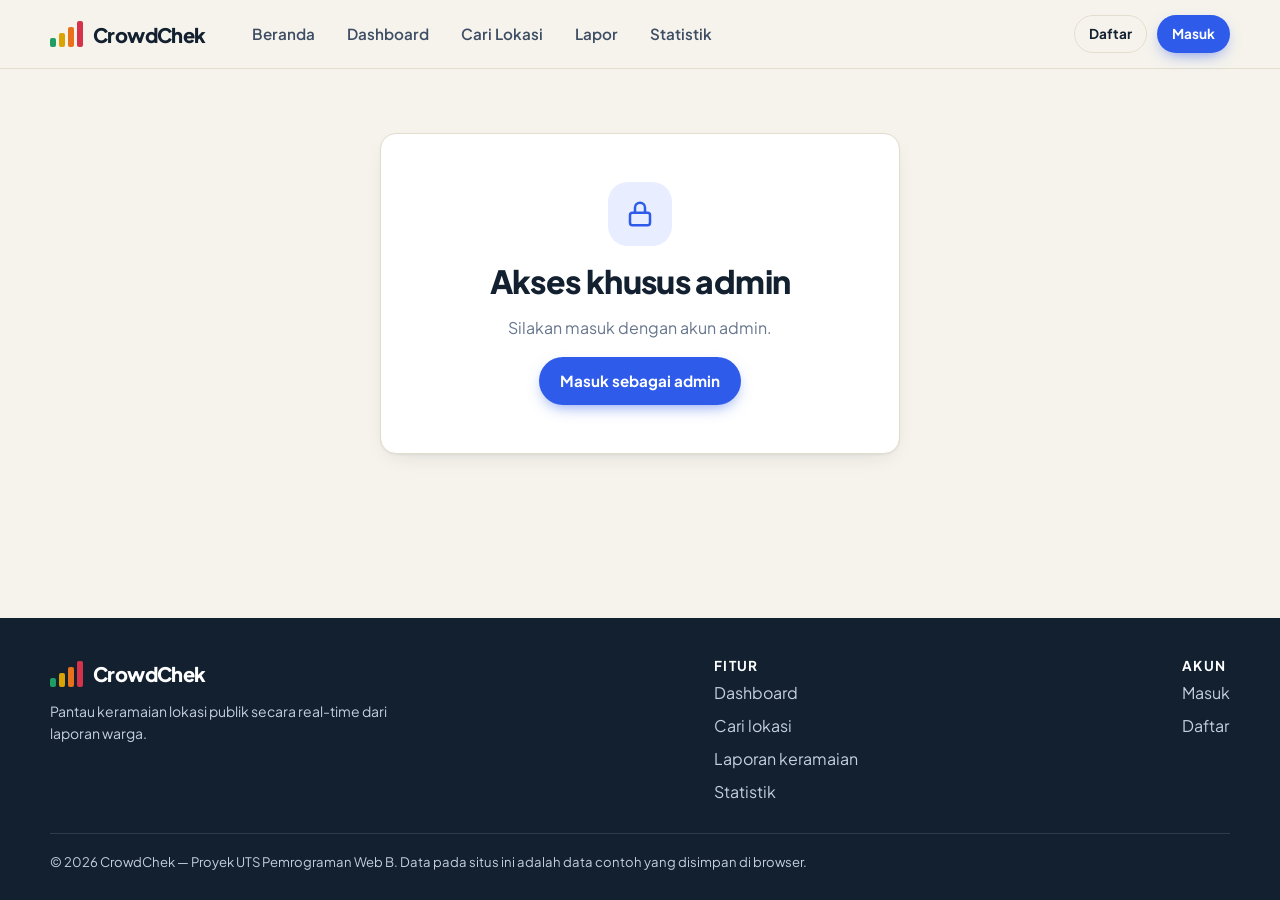
==== admin.html @ 8a8d31c9 "Update CrowdChek" ====
<!doctype html>
<html lang="id">
<head>
  <meta charset="utf-8">
  <meta name="viewport" content="width=device-width, initial-scale=1">
  <title>Admin Panel — CrowdChek</title>
  <link rel="icon" href="assets/favicon.svg" type="image/svg+xml">
  <link rel="stylesheet" href="css/style.css">
</head>
<body>
  <div id="site-header"></div>
  <main class="container" id="adminRoot">
    <div class="admin">
      <nav class="side" role="tablist" aria-label="Menu admin" id="side">
        <button role="tab" data-tab="overview" aria-selected="true">📋 Ringkasan</button>
        <button role="tab" data-tab="places" aria-selected="false">📍 Lokasi</button>
        <button role="tab" data-tab="reports" aria-selected="false">📣 Laporan</button>
        <button role="tab" data-tab="users" aria-selected="false">👥 Pengguna</button>
      </nav>
      <section id="panel" role="tabpanel" aria-live="polite"></section>
    </div>
  </main>
  <div id="site-footer"></div>

  <script src="js/store.js"></script>
  <script src="js/ui.js"></script>
  <script src="js/map.js"></script>
  <script src="js/admin.js"></script>
</body>
</html>
---- css/style.css ----
/* ==========================================================
   CrowdChek — Stylesheet bersama
   Sistem desain: ink (teks) + cobalt (aksi) + 4 warna level keramaian
   ========================================================== */
@font-face{font-family:"Plus Jakarta Sans";font-weight:400;font-display:swap;src:url(../fonts/plus-jakarta-sans-latin-400-normal.woff2) format("woff2")}
@font-face{font-family:"Plus Jakarta Sans";font-weight:500;font-display:swap;src:url(../fonts/plus-jakarta-sans-latin-500-normal.woff2) format("woff2")}
@font-face{font-family:"Plus Jakarta Sans";font-weight:600;font-display:swap;src:url(../fonts/plus-jakarta-sans-latin-600-normal.woff2) format("woff2")}
@font-face{font-family:"Plus Jakarta Sans";font-weight:700;font-display:swap;src:url(../fonts/plus-jakarta-sans-latin-700-normal.woff2) format("woff2")}
@font-face{font-family:"Plus Jakarta Sans";font-weight:800;font-display:swap;src:url(../fonts/plus-jakarta-sans-latin-800-normal.woff2) format("woff2")}

:root{
  --ink:#12202f; --ink-2:#3d4d63; --muted:#66768c;
  --bg:#f6f3ec; --card:#ffffff; --line:#e3ddd0; --line-2:#efeadf;
  --brand:#2f5bea; --brand-d:#1d3fb8; --brand-t:#e8edff;
  --lv1:#1f9d63; --lv1-t:#dcf4e7; --lv1-i:#0d6a40;
  --lv2:#d9a400; --lv2-t:#fff0bd; --lv2-i:#785800;
  --lv3:#e8721c; --lv3-t:#ffe4cf; --lv3-i:#96400a;
  --lv4:#d6334a; --lv4-t:#fcdbe1; --lv4-i:#9a1530;
  --radius:16px; --radius-s:10px;
  --shadow:0 1px 2px rgba(18,32,47,.06),0 8px 24px -12px rgba(18,32,47,.18);
  --shadow-l:0 20px 50px -20px rgba(18,32,47,.35);
  --font:"Plus Jakarta Sans",system-ui,-apple-system,"Segoe UI",Roboto,sans-serif;
}
*,*::before,*::after{box-sizing:border-box}
html{scroll-behavior:smooth}
body{margin:0;font-family:var(--font);color:var(--ink);background:var(--bg);line-height:1.55;font-size:16px;-webkit-font-smoothing:antialiased;min-height:100vh;display:flex;flex-direction:column}
main{flex:1}
img,svg{max-width:100%}
a{color:var(--brand);text-decoration:none}
a:hover{text-decoration:underline}
h1,h2,h3,h4{line-height:1.2;margin:0 0 .5em;letter-spacing:-.02em}
h1{font-size:clamp(2rem,4.6vw,3.4rem);font-weight:800}
h2{font-size:clamp(1.5rem,2.6vw,2rem);font-weight:800}
h3{font-size:1.1rem;font-weight:700}
p{margin:0 0 1em}
.muted{color:var(--muted)}
.small{font-size:.875rem}
.sr-only{position:absolute;width:1px;height:1px;overflow:hidden;clip:rect(0 0 0 0);white-space:nowrap}
:focus-visible{outline:3px solid var(--brand);outline-offset:2px;border-radius:6px}
.container{width:min(1180px,100% - 32px);margin-inline:auto}
.section{padding:56px 0}
.eyebrow{display:inline-block;font-size:.78rem;font-weight:700;letter-spacing:.12em;text-transform:uppercase;color:var(--brand)}

/* ---------- Header ---------- */
.site-header{position:sticky;top:0;z-index:50;background:rgba(246,243,236,.88);backdrop-filter:blur(10px);border-bottom:1px solid var(--line)}
.nav{display:flex;align-items:center;gap:20px;height:68px}
.logo{display:flex;align-items:center;gap:10px;font-weight:800;font-size:1.25rem;color:var(--ink);letter-spacing:-.03em}
.logo:hover{text-decoration:none}
.logo-mark{display:flex;align-items:flex-end;gap:3px;height:26px}
.logo-mark i{display:block;width:6px;border-radius:2px}
.logo-mark i:nth-child(1){height:9px;background:var(--lv1)}
.logo-mark i:nth-child(2){height:14px;background:var(--lv2)}
.logo-mark i:nth-child(3){height:20px;background:var(--lv3)}
.logo-mark i:nth-child(4){height:26px;background:var(--lv4)}
.nav-links{display:flex;gap:4px;margin-left:12px}
.nav-links a{padding:8px 14px;border-radius:999px;color:var(--ink-2);font-weight:600;font-size:.95rem}
.nav-links a:hover{background:rgba(18,32,47,.06);text-decoration:none}
.nav-links a.active{background:var(--ink);color:#fff}
.nav-right{margin-left:auto;display:flex;align-items:center;gap:10px}
.menu-btn{display:none;background:none;border:1px solid var(--line);border-radius:10px;width:42px;height:42px;cursor:pointer;color:var(--ink)}
.user-menu{position:relative}
.avatar{width:38px;height:38px;border-radius:50%;background:var(--brand);color:#fff;font-weight:800;display:grid;place-items:center;border:0;cursor:pointer;font-family:inherit;font-size:1rem}
.dropdown{position:absolute;right:0;top:calc(100% + 8px);background:var(--card);border:1px solid var(--line);border-radius:14px;box-shadow:var(--shadow-l);min-width:220px;padding:8px;display:none}
.dropdown.open{display:block}
.dropdown .who{padding:8px 12px 10px;border-bottom:1px solid var(--line-2);margin-bottom:6px}
.dropdown .who b{display:block}
.dropdown a,.dropdown button{display:block;width:100%;text-align:left;padding:9px 12px;border-radius:8px;color:var(--ink);background:none;border:0;font:inherit;font-weight:500;cursor:pointer}
.dropdown a:hover,.dropdown button:hover{background:var(--bg);text-decoration:none}

/* ---------- Buttons & forms ---------- */
.btn{display:inline-flex;align-items:center;justify-content:center;gap:8px;padding:11px 20px;border-radius:999px;border:1.5px solid transparent;font:inherit;font-weight:700;font-size:.95rem;cursor:pointer;transition:transform .12s,background .15s,box-shadow .15s;text-decoration:none;white-space:nowrap}
.btn:hover{text-decoration:none;transform:translateY(-1px)}
.btn:active{transform:translateY(0)}
.btn-primary{background:var(--brand);color:#fff;box-shadow:0 6px 16px -6px rgba(47,91,234,.7)}
.btn-primary:hover{background:var(--brand-d)}
.btn-dark{background:var(--ink);color:#fff}
.btn-ghost{background:transparent;border-color:var(--line);color:var(--ink)}
.btn-ghost:hover{background:#fff}
.btn-danger{background:var(--lv4);color:#fff}
.btn-sm{padding:7px 14px;font-size:.85rem}
.btn-block{width:100%}
.btn[disabled]{opacity:.55;cursor:not-allowed;transform:none}
.field{margin-bottom:16px}
.field label,.label{display:block;font-weight:700;font-size:.9rem;margin-bottom:6px}
.input,.select,.textarea{width:100%;padding:12px 14px;border:1.5px solid var(--line);border-radius:12px;background:#fff;font:inherit;color:var(--ink);transition:border-color .15s,box-shadow .15s}
.textarea{min-height:96px;resize:vertical}
.input:focus,.select:focus,.textarea:focus{outline:none;border-color:var(--brand);box-shadow:0 0 0 4px var(--brand-t)}
.field.invalid .input,.field.invalid .select,.field.invalid .textarea{border-color:var(--lv4)}
.err{display:none;color:var(--lv4-i);font-size:.84rem;margin-top:5px;font-weight:500}
.field.invalid .err{display:block}
.hint{font-size:.82rem;color:var(--muted);margin-top:5px}
.input-wrap{position:relative}
.input-wrap .toggle{position:absolute;right:8px;top:50%;transform:translateY(-50%);background:none;border:0;cursor:pointer;font:inherit;font-size:.8rem;font-weight:700;color:var(--brand);padding:6px 8px}
.search-box{position:relative}
.search-box svg{position:absolute;left:16px;top:50%;transform:translateY(-50%);color:var(--muted)}
.search-box .input{padding-left:46px;padding-block:15px;border-radius:999px;font-size:1.02rem}

/* ---------- Cards, chips, badges ---------- */
.card{background:var(--card);border:1px solid var(--line);border-radius:var(--radius);box-shadow:var(--shadow);padding:22px}
.card.flat{box-shadow:none}
.card-head{display:flex;align-items:center;justify-content:space-between;gap:12px;margin-bottom:14px;flex-wrap:wrap}
.card-head h3{margin:0}
.chips{display:flex;gap:8px;flex-wrap:wrap}
.chip{padding:7px 14px;border-radius:999px;border:1.5px solid var(--line);background:#fff;font:inherit;font-size:.88rem;font-weight:600;color:var(--ink-2);cursor:pointer;transition:all .15s}
.chip:hover{border-color:var(--ink-2)}
.chip[aria-pressed="true"],.chip.on{background:var(--ink);border-color:var(--ink);color:#fff}
.badge{display:inline-flex;align-items:center;gap:6px;padding:4px 11px;border-radius:999px;font-size:.8rem;font-weight:700;white-space:nowrap}
.badge::before{content:"";width:8px;height:8px;border-radius:50%;background:currentColor}
.lv-1{background:var(--lv1-t);color:var(--lv1-i)}
.lv-2{background:var(--lv2-t);color:var(--lv2-i)}
.lv-3{background:var(--lv3-t);color:var(--lv3-i)}
.lv-4{background:var(--lv4-t);color:var(--lv4-i)}
.badge.neutral{background:var(--line-2);color:var(--ink-2)}
.badge.neutral::before{display:none}
.meter{display:inline-flex;gap:3px;align-items:flex-end;height:18px}
.meter i{width:6px;border-radius:2px;background:var(--line)}
.meter i:nth-child(1){height:6px}.meter i:nth-child(2){height:10px}.meter i:nth-child(3){height:14px}.meter i:nth-child(4){height:18px}
.meter.m1 i:nth-child(-n+1){background:var(--lv1)}
.meter.m2 i:nth-child(-n+2){background:var(--lv2)}
.meter.m3 i:nth-child(-n+3){background:var(--lv3)}
.meter.m4 i:nth-child(-n+4){background:var(--lv4)}
.meter.big{height:34px;gap:5px}.meter.big i{width:12px}
.meter.big i:nth-child(1){height:11px}.meter.big i:nth-child(2){height:19px}.meter.big i:nth-child(3){height:27px}.meter.big i:nth-child(4){height:34px}

/* ---------- Grids ---------- */
.grid{display:grid;gap:20px}
.g2{grid-template-columns:repeat(2,1fr)}
.g3{grid-template-columns:repeat(3,1fr)}
.g4{grid-template-columns:repeat(4,1fr)}
.split{display:grid;grid-template-columns:minmax(0,1.7fr) minmax(0,1fr);gap:20px;align-items:start}
.page-head{padding:36px 0 22px}
.page-head p{max-width:60ch;color:var(--ink-2);margin:0}

/* ---------- Hero ---------- */
.hero{position:relative;padding:64px 0 72px;overflow:hidden}
.hero::before{content:"";position:absolute;inset:0;background-image:radial-gradient(rgba(18,32,47,.16) 1.4px,transparent 1.5px);background-size:22px 22px;mask-image:linear-gradient(115deg,transparent 25%,#000 90%);-webkit-mask-image:linear-gradient(115deg,transparent 25%,#000 90%);pointer-events:none}
.hero-grid{position:relative;display:grid;grid-template-columns:1.1fr .9fr;gap:48px;align-items:center}
.hero h1 em{font-style:normal;background:linear-gradient(transparent 62%,#ffd45c 62%);padding:0 .08em}
.hero p.lead{font-size:1.15rem;color:var(--ink-2);max-width:46ch;margin:18px 0 28px}
.hero-cta{display:flex;gap:12px;flex-wrap:wrap}
.hero-stats{display:flex;gap:32px;margin-top:36px;flex-wrap:wrap}
.hero-stats b{display:block;font-size:1.7rem;font-weight:800;letter-spacing:-.03em}
.hero-stats span{font-size:.85rem;color:var(--muted)}
.live-card{background:var(--ink);color:#fff;border-radius:24px;padding:22px;box-shadow:var(--shadow-l);transform:rotate(1.5deg)}
.live-card h3{display:flex;align-items:center;gap:10px;font-size:.95rem;color:#c9d3e3;font-weight:600;margin-bottom:14px}
.pulse{width:10px;height:10px;border-radius:50%;background:#43e08e;box-shadow:0 0 0 0 rgba(67,224,142,.7);animation:pulse 1.8s infinite}
@keyframes pulse{70%{box-shadow:0 0 0 10px rgba(67,224,142,0)}100%{box-shadow:0 0 0 0 rgba(67,224,142,0)}}
.live-row{display:flex;align-items:center;gap:12px;padding:13px 14px;border-radius:14px;background:rgba(255,255,255,.07);margin-bottom:10px}
.live-row .nm{flex:1;min-width:0}
.live-row .nm b{display:block;font-size:.98rem;white-space:nowrap;overflow:hidden;text-overflow:ellipsis}
.live-row .nm span{font-size:.78rem;color:#aab6c9}
.live-row .badge{background:#fff}

/* ---------- Feature / steps ---------- */
.feature{display:flex;flex-direction:column;gap:6px}
.feature .ic{width:46px;height:46px;border-radius:14px;display:grid;place-items:center;background:var(--brand-t);color:var(--brand);margin-bottom:8px}
.feature p{color:var(--ink-2);margin:0;font-size:.95rem}
.steps{counter-reset:s;display:grid;grid-template-columns:repeat(3,1fr);gap:20px}
.step{position:relative;padding:24px;border-radius:var(--radius);background:var(--ink);color:#fff}
.step::before{counter-increment:s;content:"0" counter(s);font-weight:800;font-size:2.6rem;color:rgba(255,255,255,.18);line-height:1;display:block;margin-bottom:12px}
.step p{color:#c4cfdf;margin:0}
.cta-band{background:var(--brand);color:#fff;border-radius:28px;padding:44px;display:flex;align-items:center;justify-content:space-between;gap:24px;flex-wrap:wrap}
.cta-band h2{margin:0 0 6px}.cta-band p{margin:0;color:#dbe4ff}
.cta-band .btn{background:#fff;color:var(--brand-d)}

/* ---------- KPI ---------- */
.kpi{display:flex;flex-direction:column;gap:4px}
.kpi .k{font-size:.82rem;font-weight:700;color:var(--muted);text-transform:uppercase;letter-spacing:.06em}
.kpi .v{font-size:2rem;font-weight:800;letter-spacing:-.03em;line-height:1.1}
.kpi .s{font-size:.85rem;color:var(--ink-2)}

/* ---------- Map ---------- */
.map{position:relative;width:100%;aspect-ratio:800/540;border-radius:14px;overflow:hidden;background:#ebe7da;border:1px solid var(--line)}
.map>svg{position:absolute;inset:0;width:100%;height:100%}
.pin{position:absolute;transform:translate(-50%,-50%);width:30px;height:30px;border-radius:50%;border:3px solid #fff;color:#fff;font:800 .8rem var(--font);cursor:pointer;box-shadow:0 3px 8px rgba(18,32,47,.4);display:grid;place-items:center;padding:0;transition:transform .15s}
.pin:hover,.pin:focus-visible,.pin.sel{transform:translate(-50%,-50%) scale(1.25);z-index:5}
.pin.sel{outline:3px solid var(--ink);outline-offset:1px}
.pin.p1{background:var(--lv1)}.pin.p2{background:var(--lv2)}.pin.p3{background:var(--lv3)}.pin.p4{background:var(--lv4)}
.pin.p4::after{content:"";position:absolute;inset:-3px;border-radius:50%;border:2px solid var(--lv4);animation:ring 1.8s infinite;pointer-events:none}
@keyframes ring{from{transform:scale(1);opacity:.9}to{transform:scale(1.9);opacity:0}}
.pin .tip{position:absolute;bottom:calc(100% + 8px);left:50%;transform:translateX(-50%);background:var(--ink);color:#fff;padding:5px 10px;border-radius:8px;font:600 .78rem var(--font);white-space:nowrap;opacity:0;pointer-events:none;transition:opacity .15s}
.pin:hover .tip,.pin:focus-visible .tip,.pin.sel .tip{opacity:1}
.legend{display:flex;gap:14px;flex-wrap:wrap;font-size:.82rem;color:var(--ink-2)}
.legend span{display:inline-flex;align-items:center;gap:6px}
.legend i{width:11px;height:11px;border-radius:50%;display:inline-block}
.map-note{font-size:.78rem;color:var(--muted);margin-top:8px}

/* ---------- Lists ---------- */
.list{list-style:none;margin:0;padding:0}
.list li{display:flex;align-items:center;gap:12px;padding:12px 0;border-bottom:1px solid var(--line-2)}
.list li:last-child{border-bottom:0}
.list .grow{flex:1;min-width:0}
.list .grow b{display:block;overflow:hidden;text-overflow:ellipsis;white-space:nowrap}
.list .grow span{font-size:.82rem;color:var(--muted)}
.list button.row{all:unset;cursor:pointer;display:flex;align-items:center;gap:12px;width:100%}
.rank{width:28px;height:28px;border-radius:8px;background:var(--line-2);display:grid;place-items:center;font-weight:800;font-size:.85rem;flex:none}
.feed-item{display:flex;gap:12px;padding:14px 0;border-bottom:1px solid var(--line-2)}
.feed-item:last-child{border-bottom:0}
.feed-item .av{width:36px;height:36px;border-radius:50%;background:var(--brand-t);color:var(--brand-d);display:grid;place-items:center;font-weight:800;flex:none}
.feed-item .tx{flex:1;min-width:0}
.feed-item .tx p{margin:2px 0 0;color:var(--ink-2);font-size:.92rem}
.tag{display:inline-block;padding:2px 9px;border-radius:6px;background:var(--line-2);font-size:.75rem;font-weight:600;color:var(--ink-2);margin:4px 4px 0 0}

/* ---------- Place cards (search) ---------- */
.place-card{display:flex;flex-direction:column;gap:12px;text-align:left;font:inherit;color:inherit;cursor:pointer;transition:transform .15s,box-shadow .15s}
.place-card:hover{transform:translateY(-3px);box-shadow:var(--shadow-l)}
.place-card .top{display:flex;justify-content:space-between;align-items:flex-start;gap:10px}
.place-card h3{margin:0 0 2px}
.place-card .addr{font-size:.85rem;color:var(--muted)}
.place-card .foot{display:flex;align-items:center;justify-content:space-between;gap:8px;border-top:1px dashed var(--line);padding-top:12px;font-size:.82rem;color:var(--muted)}
.empty{text-align:center;padding:56px 20px;color:var(--ink-2)}
.empty .big{font-size:2.6rem}

/* ---------- Hour bars ---------- */
.hours{display:flex;align-items:flex-end;gap:3px;height:84px}
.hours i{flex:1;background:#cfd8ea;border-radius:3px 3px 0 0;min-height:3px}
.hours i.now{background:var(--brand)}
.hours-axis{display:flex;justify-content:space-between;font-size:.72rem;color:var(--muted);margin-top:4px}

/* ---------- Level radio cards (report) ---------- */
.levels{display:grid;grid-template-columns:repeat(4,1fr);gap:10px}
.level-opt{position:relative}
.level-opt input{position:absolute;opacity:0;inset:0;cursor:pointer}
.level-opt label{display:flex;flex-direction:column;align-items:center;gap:6px;padding:16px 8px;border:2px solid var(--line);border-radius:14px;background:#fff;text-align:center;cursor:pointer;margin:0;transition:all .15s}
.level-opt label b{font-size:.98rem}
.level-opt label span{font-size:.72rem;color:var(--muted);font-weight:500;line-height:1.25}
.level-opt input:checked+label{border-color:var(--ink);box-shadow:0 0 0 4px rgba(18,32,47,.1)}
.level-opt input:checked+label.l1{background:var(--lv1-t)}.level-opt input:checked+label.l2{background:var(--lv2-t)}
.level-opt input:checked+label.l3{background:var(--lv3-t)}.level-opt input:checked+label.l4{background:var(--lv4-t)}
.level-opt input:focus-visible+label{outline:3px solid var(--brand);outline-offset:2px}
.tagpick{display:flex;flex-wrap:wrap;gap:8px}
.tagpick label{margin:0;font-weight:600}
.tagpick input{position:absolute;opacity:0}
.tagpick span{display:inline-block;padding:7px 14px;border:1.5px solid var(--line);border-radius:999px;font-size:.86rem;cursor:pointer;background:#fff}
.tagpick input:checked+span{background:var(--ink);color:#fff;border-color:var(--ink)}
.tagpick input:focus-visible+span{outline:3px solid var(--brand)}
.gate{text-align:center;padding:48px 24px}
.gate .ic{width:64px;height:64px;border-radius:20px;background:var(--brand-t);color:var(--brand);display:grid;place-items:center;margin:0 auto 16px}
.success{text-align:center;padding:36px 12px}
.success .ok{width:68px;height:68px;border-radius:50%;background:var(--lv1-t);color:var(--lv1-i);display:grid;place-items:center;margin:0 auto 14px}

/* ---------- Charts ---------- */
.chart-box{position:relative;height:300px}
.chart-box.tall{height:380px}
.insight{display:flex;gap:12px;align-items:flex-start}
.insight .ic{width:40px;height:40px;border-radius:12px;display:grid;place-items:center;flex:none}

/* ---------- Auth ---------- */
.auth{display:grid;grid-template-columns:1fr 1fr;min-height:calc(100vh - 68px)}
.auth-side{background:var(--ink);color:#fff;padding:56px;display:flex;flex-direction:column;justify-content:center;gap:24px;position:relative;overflow:hidden}
.auth-side::after{content:"";position:absolute;right:-80px;bottom:-80px;width:320px;height:320px;border-radius:50%;border:48px solid rgba(255,255,255,.05)}
.auth-side h2{font-size:2.2rem;color:#fff}
.auth-side p{color:#c4cfdf;max-width:40ch}
.auth-side ul{list-style:none;padding:0;margin:0;display:grid;gap:12px}
.auth-side li{display:flex;gap:10px;align-items:center;color:#e5ebf5}
.auth-side li::before{content:"✓";width:24px;height:24px;border-radius:50%;background:rgba(255,255,255,.14);display:grid;place-items:center;font-size:.8rem;flex:none}
.auth-main{display:grid;place-items:center;padding:40px 20px}
.auth-box{width:min(440px,100%)}
.tabs{display:flex;background:var(--line-2);border-radius:999px;padding:4px;margin-bottom:24px}
.tabs button{flex:1;border:0;background:none;padding:10px;border-radius:999px;font:inherit;font-weight:700;color:var(--ink-2);cursor:pointer}
.tabs button[aria-selected="true"]{background:#fff;color:var(--ink);box-shadow:0 1px 4px rgba(18,32,47,.15)}
.demo-box{background:var(--brand-t);border-radius:12px;padding:12px 14px;font-size:.85rem;color:var(--ink-2);margin-bottom:18px}
.demo-box button{all:unset;cursor:pointer;color:var(--brand-d);font-weight:700;text-decoration:underline}
.check{display:flex;gap:10px;align-items:flex-start;font-size:.9rem}
.check input{margin-top:4px;width:17px;height:17px;accent-color:var(--brand)}

/* ---------- Admin ---------- */
.admin{display:grid;grid-template-columns:230px minmax(0,1fr);gap:24px;padding:28px 0 56px}
.side{position:sticky;top:92px;align-self:start;background:var(--card);border:1px solid var(--line);border-radius:var(--radius);padding:10px;display:flex;flex-direction:column;gap:4px}
.side button{display:flex;align-items:center;gap:10px;background:none;border:0;padding:11px 14px;border-radius:10px;font:inherit;font-weight:600;color:var(--ink-2);cursor:pointer;text-align:left}
.side button:hover{background:var(--bg)}
.side button[aria-selected="true"]{background:var(--ink);color:#fff}
.table-wrap{overflow-x:auto;border:1px solid var(--line);border-radius:12px;background:#fff}
table{width:100%;border-collapse:collapse;font-size:.9rem}
th,td{padding:12px 14px;text-align:left;border-bottom:1px solid var(--line-2);vertical-align:middle}
th{font-size:.76rem;text-transform:uppercase;letter-spacing:.06em;color:var(--muted);background:#faf8f3;white-space:nowrap}
tr:last-child td{border-bottom:0}
td .actions{display:flex;gap:6px;flex-wrap:wrap}
.toolbar{display:flex;gap:12px;flex-wrap:wrap;align-items:center;margin-bottom:16px}
.toolbar .grow{flex:1;min-width:180px}
.mini-map{position:relative;width:100%;aspect-ratio:800/540;border-radius:12px;background:#ebe7da;border:1px solid var(--line);overflow:hidden}
.mini-map i{position:absolute;width:18px;height:18px;background:var(--brand);border:3px solid #fff;border-radius:50%;transform:translate(-50%,-50%);box-shadow:0 2px 6px rgba(0,0,0,.4)}
.mini-map svg{position:absolute;inset:0;width:100%;height:100%}

/* ---------- Modal & toast ---------- */
.overlay{position:fixed;inset:0;background:rgba(18,32,47,.55);backdrop-filter:blur(3px);z-index:100;display:flex;align-items:center;justify-content:center;padding:16px;animation:fade .15s}
@keyframes fade{from{opacity:0}}
.modal{background:#fff;border-radius:22px;width:min(560px,100%);max-height:calc(100vh - 32px);overflow:auto;box-shadow:var(--shadow-l);animation:pop .18s}
@keyframes pop{from{transform:translateY(12px) scale(.98);opacity:0}}
.modal-head{display:flex;align-items:flex-start;justify-content:space-between;gap:12px;padding:22px 24px 0}
.modal-head h3{font-size:1.3rem;margin:0}
.modal-body{padding:16px 24px}
.modal-foot{display:flex;justify-content:flex-end;gap:10px;padding:0 24px 22px;flex-wrap:wrap}
.x{background:var(--line-2);border:0;width:34px;height:34px;border-radius:50%;cursor:pointer;font-size:1.1rem;color:var(--ink);flex:none}
.toasts{position:fixed;right:16px;bottom:16px;z-index:200;display:flex;flex-direction:column;gap:10px;max-width:calc(100% - 32px)}
.toast{background:var(--ink);color:#fff;padding:13px 18px;border-radius:14px;box-shadow:var(--shadow-l);font-weight:600;font-size:.92rem;display:flex;gap:10px;align-items:center;animation:pop .2s}
.toast.ok::before{content:"✓";color:#43e08e;font-weight:800}
.toast.err::before{content:"!";color:#ff8a9b;font-weight:800}

/* ---------- Footer ---------- */
.site-footer{background:var(--ink);color:#c4cfdf;padding:40px 0 28px;margin-top:40px}
.foot-grid{display:flex;justify-content:space-between;gap:32px;flex-wrap:wrap}
.site-footer .logo{color:#fff}
.site-footer a{color:#c4cfdf}
.site-footer ul{list-style:none;padding:0;margin:0;display:grid;gap:8px}
.site-footer h4{color:#fff;font-size:.85rem;text-transform:uppercase;letter-spacing:.1em}
.copy{border-top:1px solid rgba(255,255,255,.12);margin-top:28px;padding-top:18px;font-size:.82rem}

/* ---------- Responsive ---------- */
@media (max-width:1024px){
  .g4{grid-template-columns:repeat(2,1fr)}
  .g3{grid-template-columns:repeat(2,1fr)}
  .split{grid-template-columns:1fr}
  .hero-grid{grid-template-columns:1fr;gap:36px}
  .live-card{transform:none;max-width:520px}
  .steps{grid-template-columns:1fr}
  .admin{grid-template-columns:1fr}
  .side{position:static;flex-direction:row;overflow-x:auto}
  .side button{white-space:nowrap}
}
@media (max-width:860px){
  .menu-btn{display:grid;place-items:center}
  .nav-links{display:none;position:absolute;left:0;right:0;top:68px;background:var(--bg);border-bottom:1px solid var(--line);flex-direction:column;padding:12px 16px;margin:0}
  .nav-links.open{display:flex}
  .nav-links a{padding:12px 14px}
  .auth{grid-template-columns:1fr}
  .auth-side{padding:32px 24px}
  .auth-side ul{display:none}
}
@media (max-width:600px){
  .g2,.g3,.g4{grid-template-columns:1fr}
  .g4.kpis{grid-template-columns:1fr 1fr}
  .section{padding:40px 0}
  .hero{padding:36px 0 48px}
  .levels{grid-template-columns:repeat(2,1fr)}
  .cta-band{padding:28px}
  .btn-hide-sm{display:none}
  .card{padding:18px}
  .kpi .v{font-size:1.6rem}
  .chart-box,.chart-box.tall{height:260px}
}
@media (prefers-reduced-motion:reduce){*{animation:none!important;transition:none!important;scroll-behavior:auto!important}}
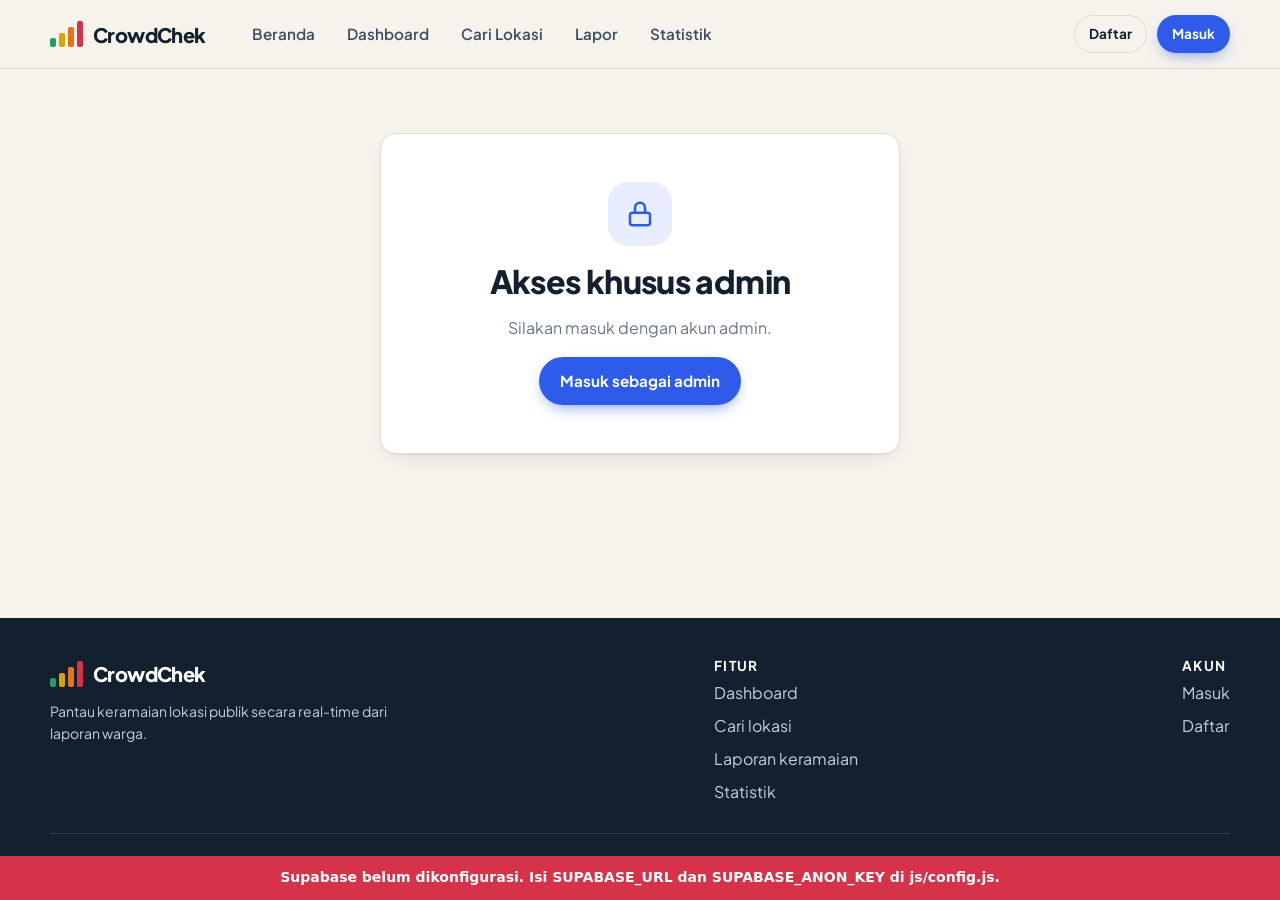
==== commit f0d40c78: "Tambah realtime laporan" ====
--- a/admin.html
+++ b/admin.html
@@ -16,12 +16,14 @@
         <button role="tab" data-tab="places" aria-selected="false">📍 Lokasi</button>
         <button role="tab" data-tab="reports" aria-selected="false">📣 Laporan</button>
         <button role="tab" data-tab="users" aria-selected="false">👥 Pengguna</button>
+        <div id="liveStat" class="live-stat off" role="status"><i></i>Realtime nonaktif</div>
       </nav>
       <section id="panel" role="tabpanel" aria-live="polite"></section>
     </div>
   </main>
   <div id="site-footer"></div>
 
+  <script src="js/config.js"></script>
   <script src="js/store.js"></script>
   <script src="js/ui.js"></script>
   <script src="js/map.js"></script>
--- a/css/style.css
+++ b/css/style.css
@@ -259,8 +259,6 @@
 .tabs{display:flex;background:var(--line-2);border-radius:999px;padding:4px;margin-bottom:24px}
 .tabs button{flex:1;border:0;background:none;padding:10px;border-radius:999px;font:inherit;font-weight:700;color:var(--ink-2);cursor:pointer}
 .tabs button[aria-selected="true"]{background:#fff;color:var(--ink);box-shadow:0 1px 4px rgba(18,32,47,.15)}
-.demo-box{background:var(--brand-t);border-radius:12px;padding:12px 14px;font-size:.85rem;color:var(--ink-2);margin-bottom:18px}
-.demo-box button{all:unset;cursor:pointer;color:var(--brand-d);font-weight:700;text-decoration:underline}
 .check{display:flex;gap:10px;align-items:flex-start;font-size:.9rem}
 .check input{margin-top:4px;width:17px;height:17px;accent-color:var(--brand)}
 
@@ -340,3 +338,14 @@
   .chart-box,.chart-box.tall{height:260px}
 }
 @media (prefers-reduced-motion:reduce){*{animation:none!important;transition:none!important;scroll-behavior:auto!important}}
+
+/* ---------- indikator & sorotan realtime ---------- */
+.live-stat{display:flex;align-items:center;gap:8px;margin:14px 6px 0;padding:8px 12px;border-radius:99px;font-size:.78rem;font-weight:600;background:var(--line-2,#eef0f3);color:var(--muted,#667085)}
+.live-stat i{width:8px;height:8px;border-radius:50%;background:#98a2b3;flex:none}
+.live-stat.on{color:#1f9d63}.live-stat.on i{background:#1f9d63;animation:livePulse 1.8s ease-out infinite}
+.live-stat.wait i{background:#d9a400}
+.live-stat.off i{background:#d6334a}
+@keyframes livePulse{0%{box-shadow:0 0 0 0 rgba(31,157,99,.5)}100%{box-shadow:0 0 0 8px rgba(31,157,99,0)}}
+.row-new{animation:rowFlash 6s ease-out}
+@keyframes rowFlash{0%,35%{background:rgba(31,157,99,.18)}100%{background:transparent}}
+@media (prefers-reduced-motion:reduce){.row-new,.live-stat.on i{animation:none}}
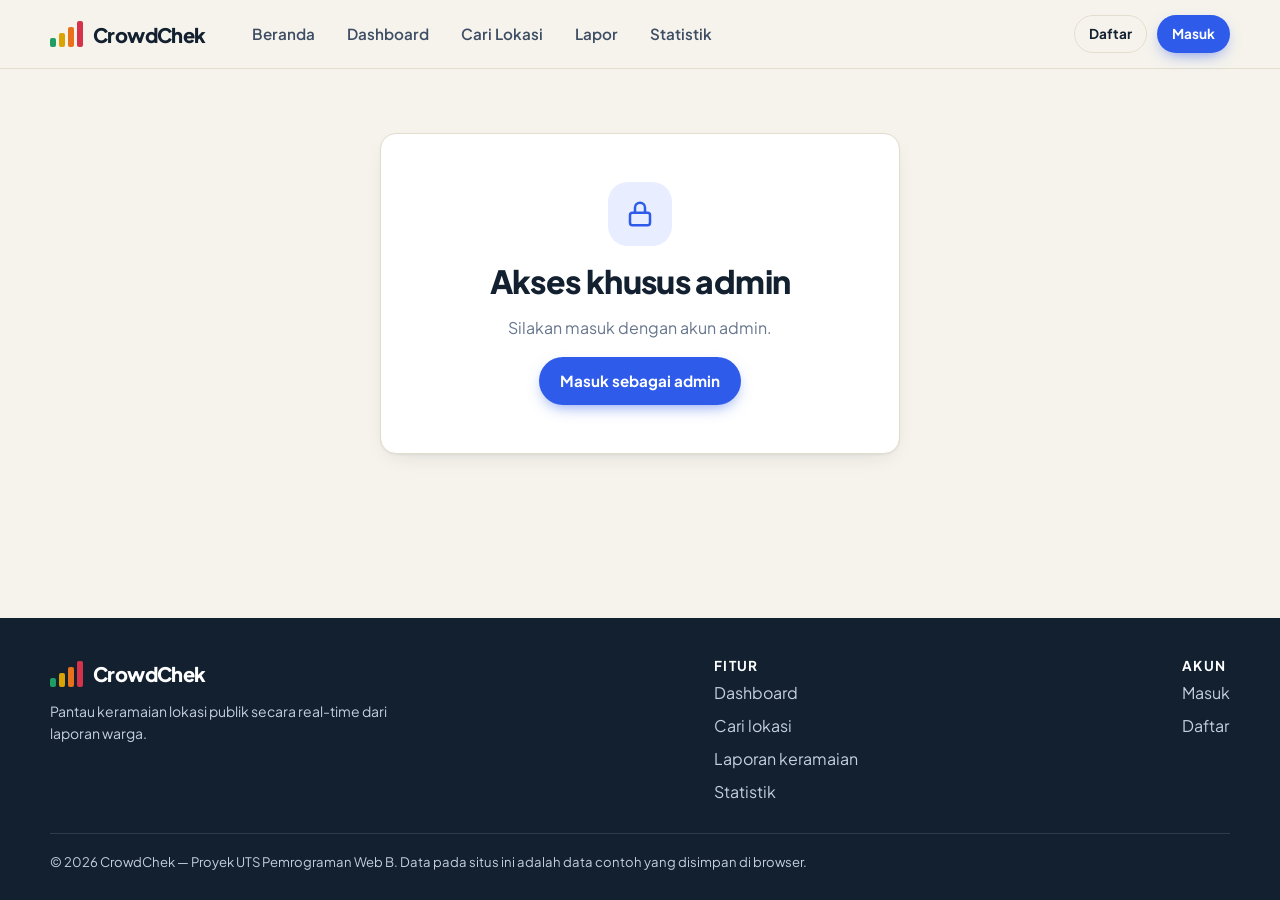
==== commit 80260da7: "Mode lokal tanpa Supabase" ====
--- a/admin.html
+++ b/admin.html
@@ -16,14 +16,12 @@
         <button role="tab" data-tab="places" aria-selected="false">📍 Lokasi</button>
         <button role="tab" data-tab="reports" aria-selected="false">📣 Laporan</button>
         <button role="tab" data-tab="users" aria-selected="false">👥 Pengguna</button>
-        <div id="liveStat" class="live-stat off" role="status"><i></i>Realtime nonaktif</div>
       </nav>
       <section id="panel" role="tabpanel" aria-live="polite"></section>
     </div>
   </main>
   <div id="site-footer"></div>
 
-  <script src="js/config.js"></script>
   <script src="js/store.js"></script>
   <script src="js/ui.js"></script>
   <script src="js/map.js"></script>
--- a/css/style.css
+++ b/css/style.css
@@ -259,6 +259,8 @@
 .tabs{display:flex;background:var(--line-2);border-radius:999px;padding:4px;margin-bottom:24px}
 .tabs button{flex:1;border:0;background:none;padding:10px;border-radius:999px;font:inherit;font-weight:700;color:var(--ink-2);cursor:pointer}
 .tabs button[aria-selected="true"]{background:#fff;color:var(--ink);box-shadow:0 1px 4px rgba(18,32,47,.15)}
+.demo-box{background:var(--brand-t);border-radius:12px;padding:12px 14px;font-size:.85rem;color:var(--ink-2);margin-bottom:18px}
+.demo-box button{all:unset;cursor:pointer;color:var(--brand-d);font-weight:700;text-decoration:underline}
 .check{display:flex;gap:10px;align-items:flex-start;font-size:.9rem}
 .check input{margin-top:4px;width:17px;height:17px;accent-color:var(--brand)}
 
@@ -338,14 +340,3 @@
   .chart-box,.chart-box.tall{height:260px}
 }
 @media (prefers-reduced-motion:reduce){*{animation:none!important;transition:none!important;scroll-behavior:auto!important}}
-
-/* ---------- indikator & sorotan realtime ---------- */
-.live-stat{display:flex;align-items:center;gap:8px;margin:14px 6px 0;padding:8px 12px;border-radius:99px;font-size:.78rem;font-weight:600;background:var(--line-2,#eef0f3);color:var(--muted,#667085)}
-.live-stat i{width:8px;height:8px;border-radius:50%;background:#98a2b3;flex:none}
-.live-stat.on{color:#1f9d63}.live-stat.on i{background:#1f9d63;animation:livePulse 1.8s ease-out infinite}
-.live-stat.wait i{background:#d9a400}
-.live-stat.off i{background:#d6334a}
-@keyframes livePulse{0%{box-shadow:0 0 0 0 rgba(31,157,99,.5)}100%{box-shadow:0 0 0 8px rgba(31,157,99,0)}}
-.row-new{animation:rowFlash 6s ease-out}
-@keyframes rowFlash{0%,35%{background:rgba(31,157,99,.18)}100%{background:transparent}}
-@media (prefers-reduced-motion:reduce){.row-new,.live-stat.on i{animation:none}}
